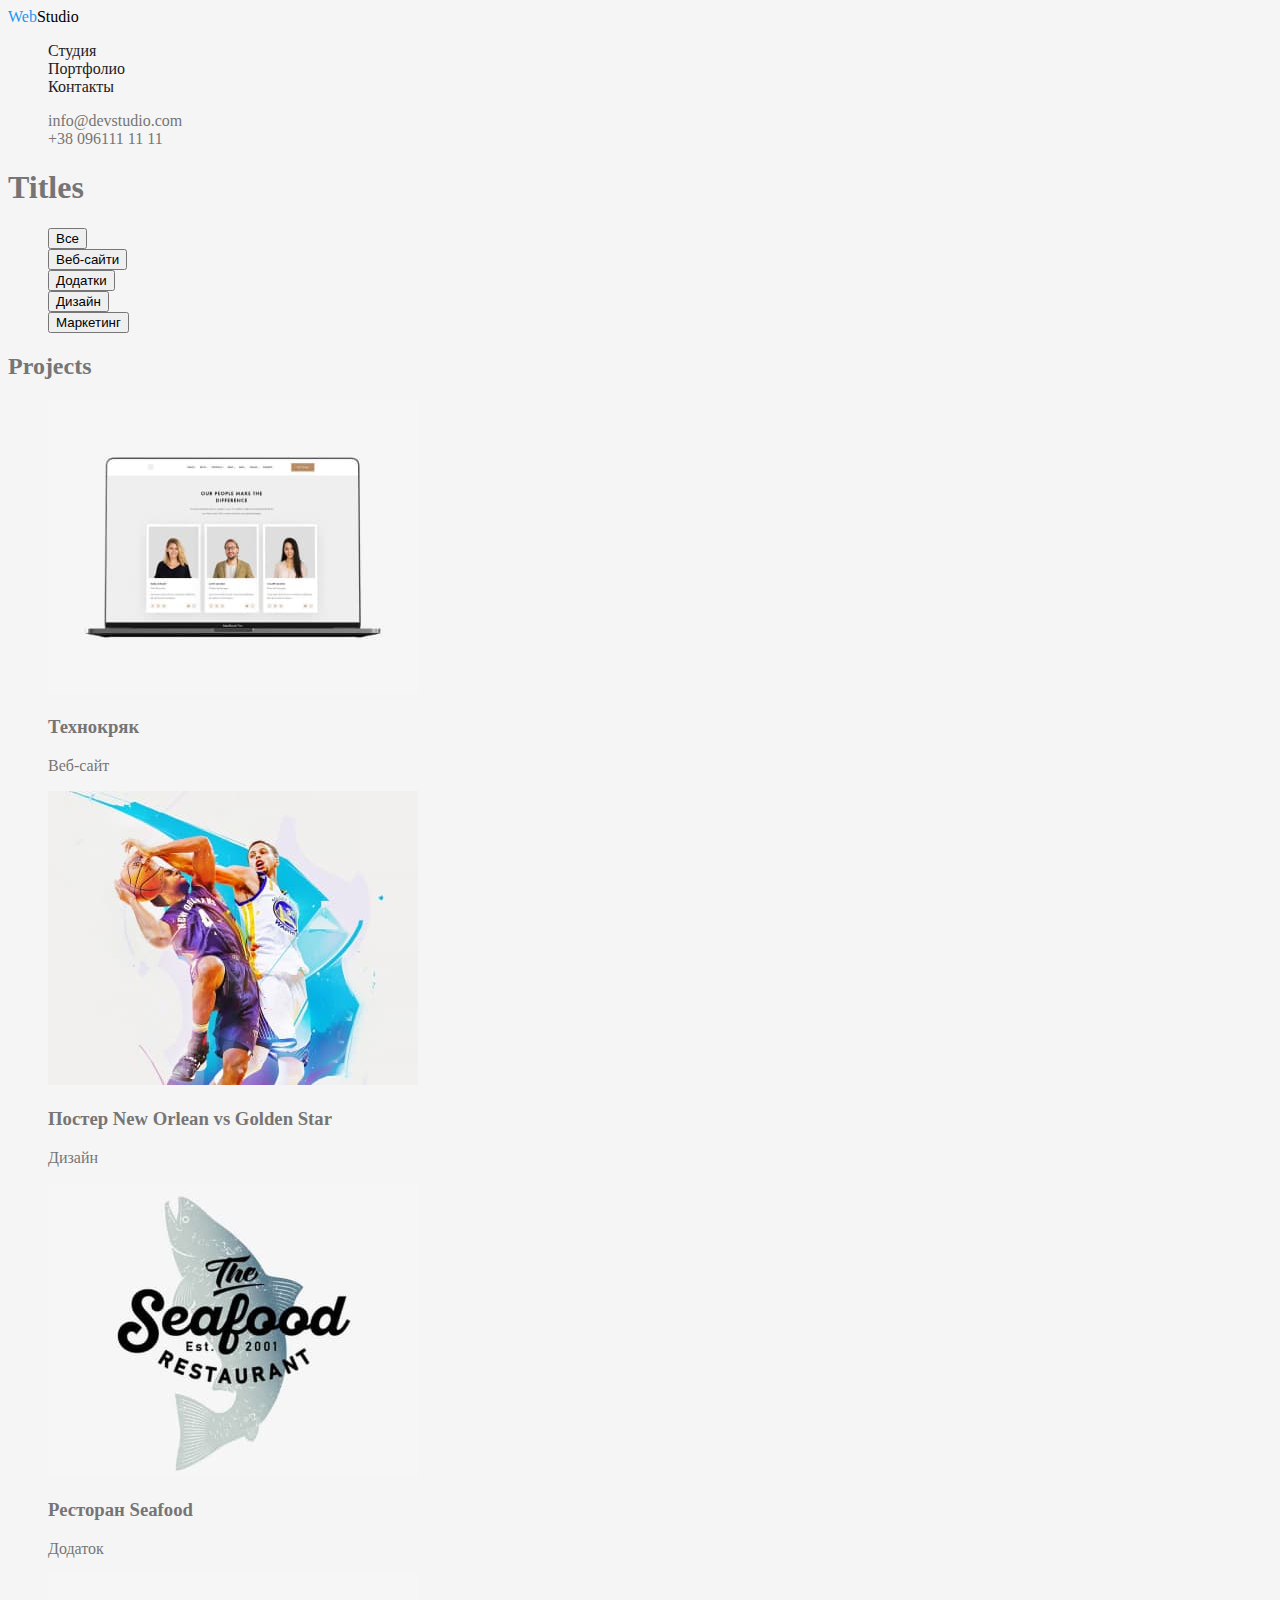
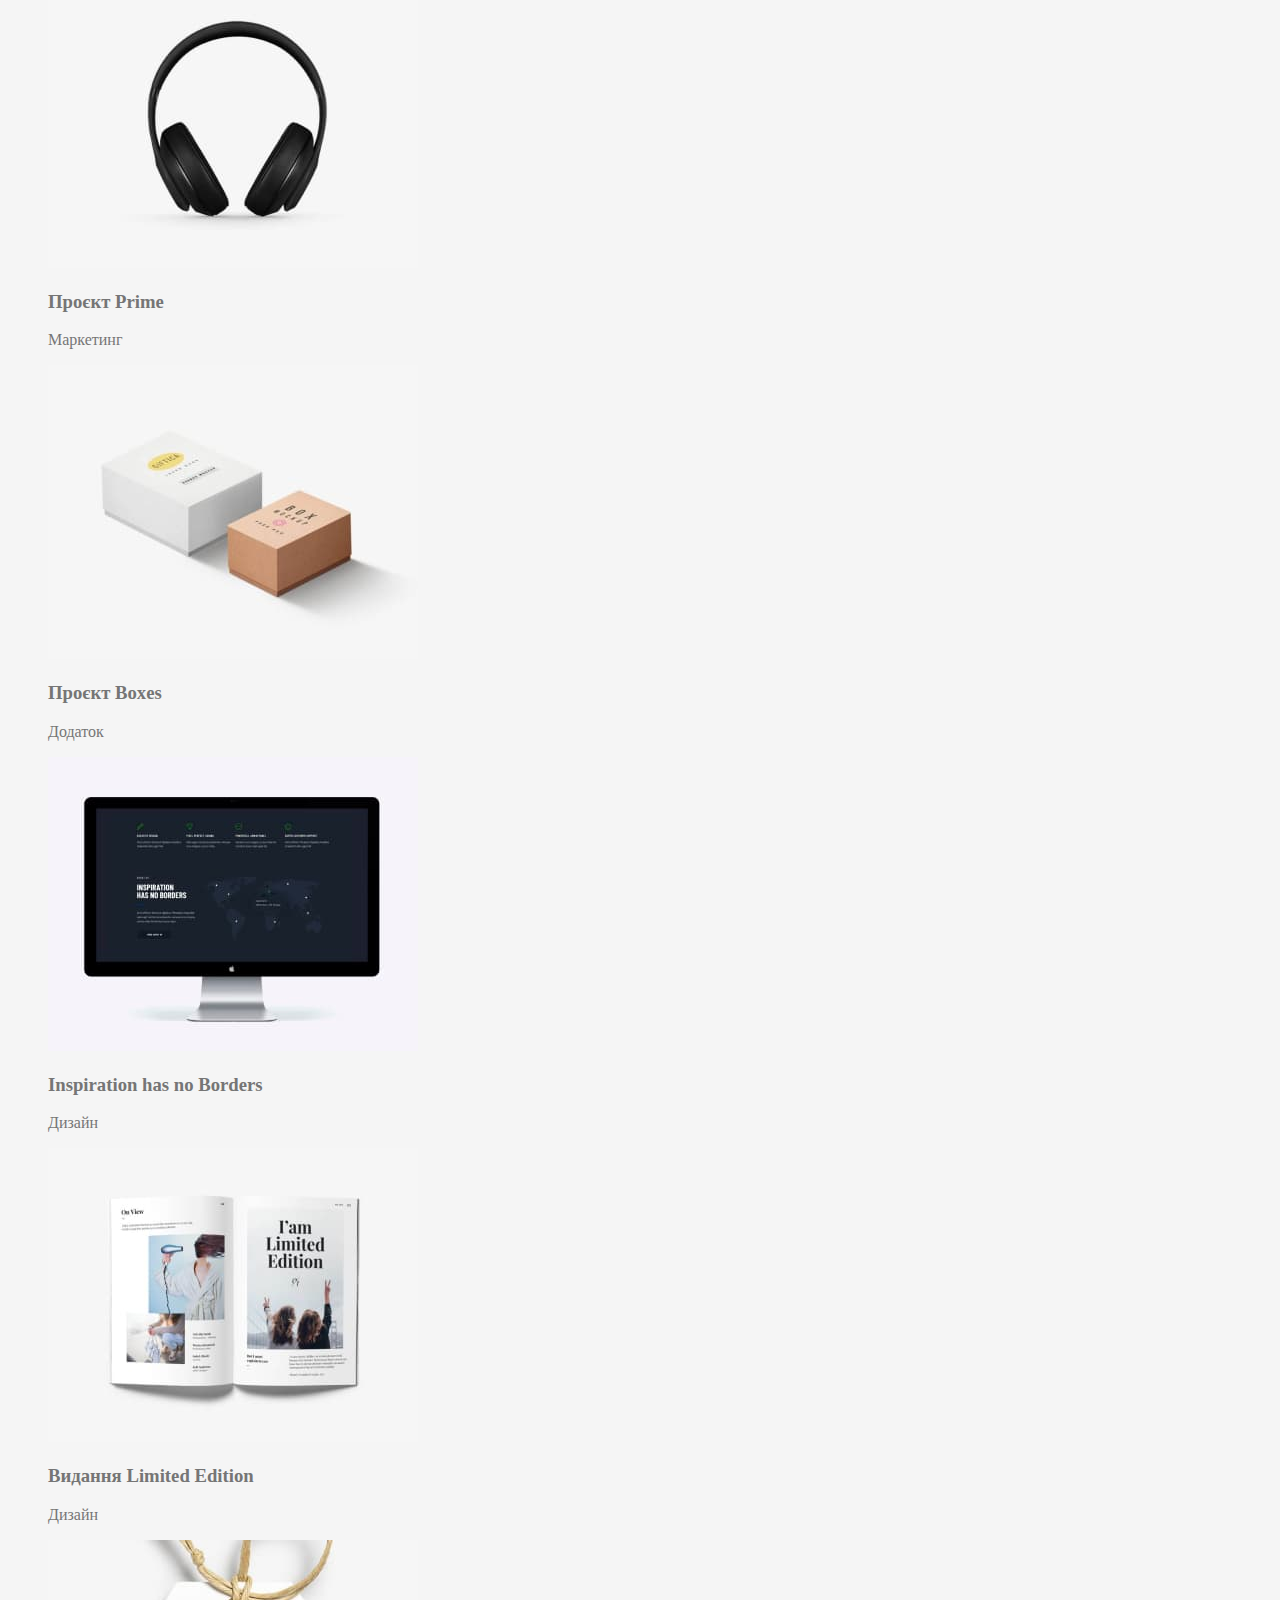
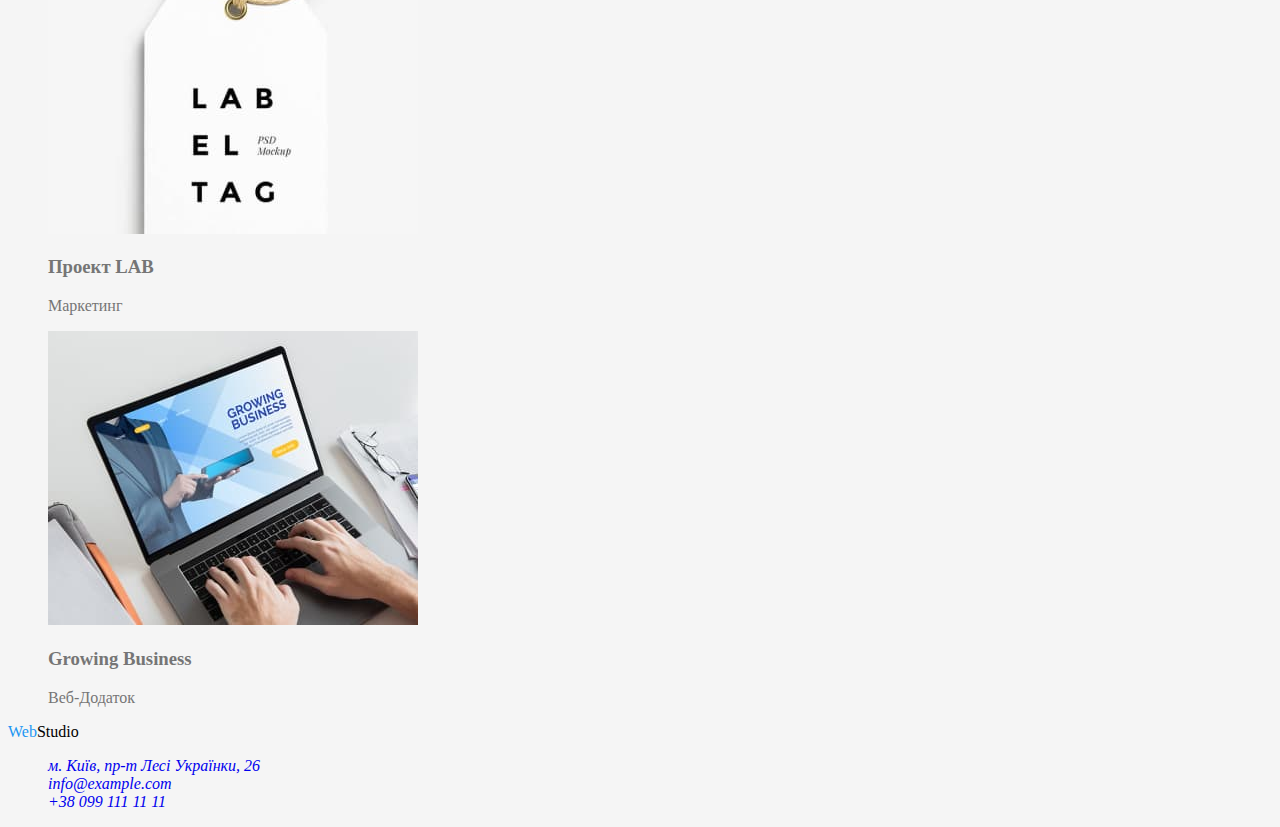
==== portfolio.html @ 213c74b5 "update" ====
<!DOCTYPE html>
<html lang="en">
<head>
    <meta charset="UTF-8">
    <meta http-equiv="X-UA-Compatible" content="IE=edge">
    <meta name="viewport" content="width=device-width, initial-scale=1.0">
    <title>Document</title>
    <link rel="stylesheet" href="css/styles.css">
</head>
<body class="page">
    <header>
        <nav>        
            <a href="./index.html" class="logo"><span class="logo-blue">Web</span>Studio</a>
            <ul class="site-nav">
                <li> <a href="./index.html" class="link-nav">Студия</a></li>
                <li> <a href="./portfolio.html" class="link-nav">Портфолио</a></li>
                <li> <a href="Контакты" class="link-nav">Контакты</a></li>            
            </ul>        
        </nav> 
        <ul class="connection">
            <li> <a href="mailto:info@devstudio.com" class="link"> info@devstudio.com </a> </li>
            <li> <a href="tel:+380961111111" class="link"> +38 096111 11 11 </a></li>
        </ul>       
    </header>    
    <main>  
        <section>
            <h1>Titles</h1>
            <ul>
                <li> <button type="button"> Все </button> </li> 
                <li> <button type="button"> Веб-сайти </button> </li> 
                <li> <button type="button"> Додатки </button> </li> 
                <li> <button type="button"> Дизайн </button> </li> 
                <li> <button type="button"> Маркетинг </button> </li>                            
            </ul>
        </section> 
        <section>
            <h2>Projects</h2>
            <ul>
                <li>
                    <img src="images/img7.jpg" alt="img7" width="370" >
                    <h3>Технокряк</h3>
                    <p>Веб-сайт</p>
                </li>
                <li>
                    <img src="images/img8.jpg" alt="img8" width="370" >
                    <h3>Постер New Orlean vs Golden Star</h3>
                    <p>Дизайн</p>
                </li>
                <li>
                    <img src="images/img9.jpg" alt="img9" width="370" >
                    <h3>Ресторан Seafood</h3>
                    <p>Додаток</p>
                </li>
                <li>
                    <img src="images/img10.jpg" alt="img10" width="370" >
                    <h3>Проєкт Prime</h3>
                    <p>Маркетинг</p>
                </li>
                <li>
                    <img src="images/img11.jpg" alt="img11" width="370" >
                    <h3>Проєкт Boxes</h3>
                    <p>Додаток</p>
                </li>
                <li>
                    <img src="images/img12.jpg" alt="img12" width="370" >
                    <h3>Inspiration has no Borders</h3>
                    <p>Дизайн</p>
                </li>
                <li>
                    <img src="images/img13.jpg" alt="img13" width="370" >
                    <h3>Видання Limited Edition</h3>
                    <p>Дизайн</p>
                </li>
                <li>
                    <img src="images/img14.jpg" alt="img14" width="370" >
                    <h3>Проект LAB</h3>
                    <p>Маркетинг</p>
                </li>
                <li>
                    <img src="images/img15.jpg" alt="img15" width="370" >
                    <h3>Growing Business</h3>
                    <p>Веб-Додаток</p>
                </li>
            </ul>
        </section>    
    </main>
    <footer>        
        <a href="./index.html" class="logo"> <span class="logo-blue">Web</span>Studio</a>    
            <address>                
                <ul>
                    <li> <a href=https://www.google.com.ua/maps/place/Региональный+сервисный+центр+МВД+Киевской+области/@50.4267641,30.5365434,17z/data=!3m1!4b1!4m5!3m4!1s0x40d4c9352844eb2b:0x50bd53498a7bb884!8m2!3d50.4267607!4d30.5387374?hl=ru >м. Київ, пр-т Лесі Українки, 26</a> </li>
                    <li> <a href="mailto:info@example.com"> info@example.com </a> </li>
                    <li> <a href="tell:+380991111111"> +38 099 111 11 11 </a> </li>
                </ul>                
            </address>            
    </footer>    
</body>
</html>
---- css/styles.css ----
/* main text color #757575 */
/* second text color #212121 */
/* accent color #2196F3 */
/* background: #F5F5F5 */
/* second background: #2F303A */


/* global */
.page{
    background-color:#F5F5F5;
    color: #757575;
}

ul{
    list-style: none;
}    

a{
    text-decoration: none;
}

/* Header */

    /* logo */
.logo{
    color: #000000;
}
.logo-blue{
    color: #2196F3;}

    /* site-nav */
.site-nav .link-nav{
    color: #212121;
}
.site-nav .link-nav:hover,
.site-nav .link-nav:focus{
    color: #2196F3;
}

    /* connection */
.connection .link{
    color: #757575;
}

.connection .link:hover,
.connection .link:focus{
    color: #2196F3;
}

/* Main */
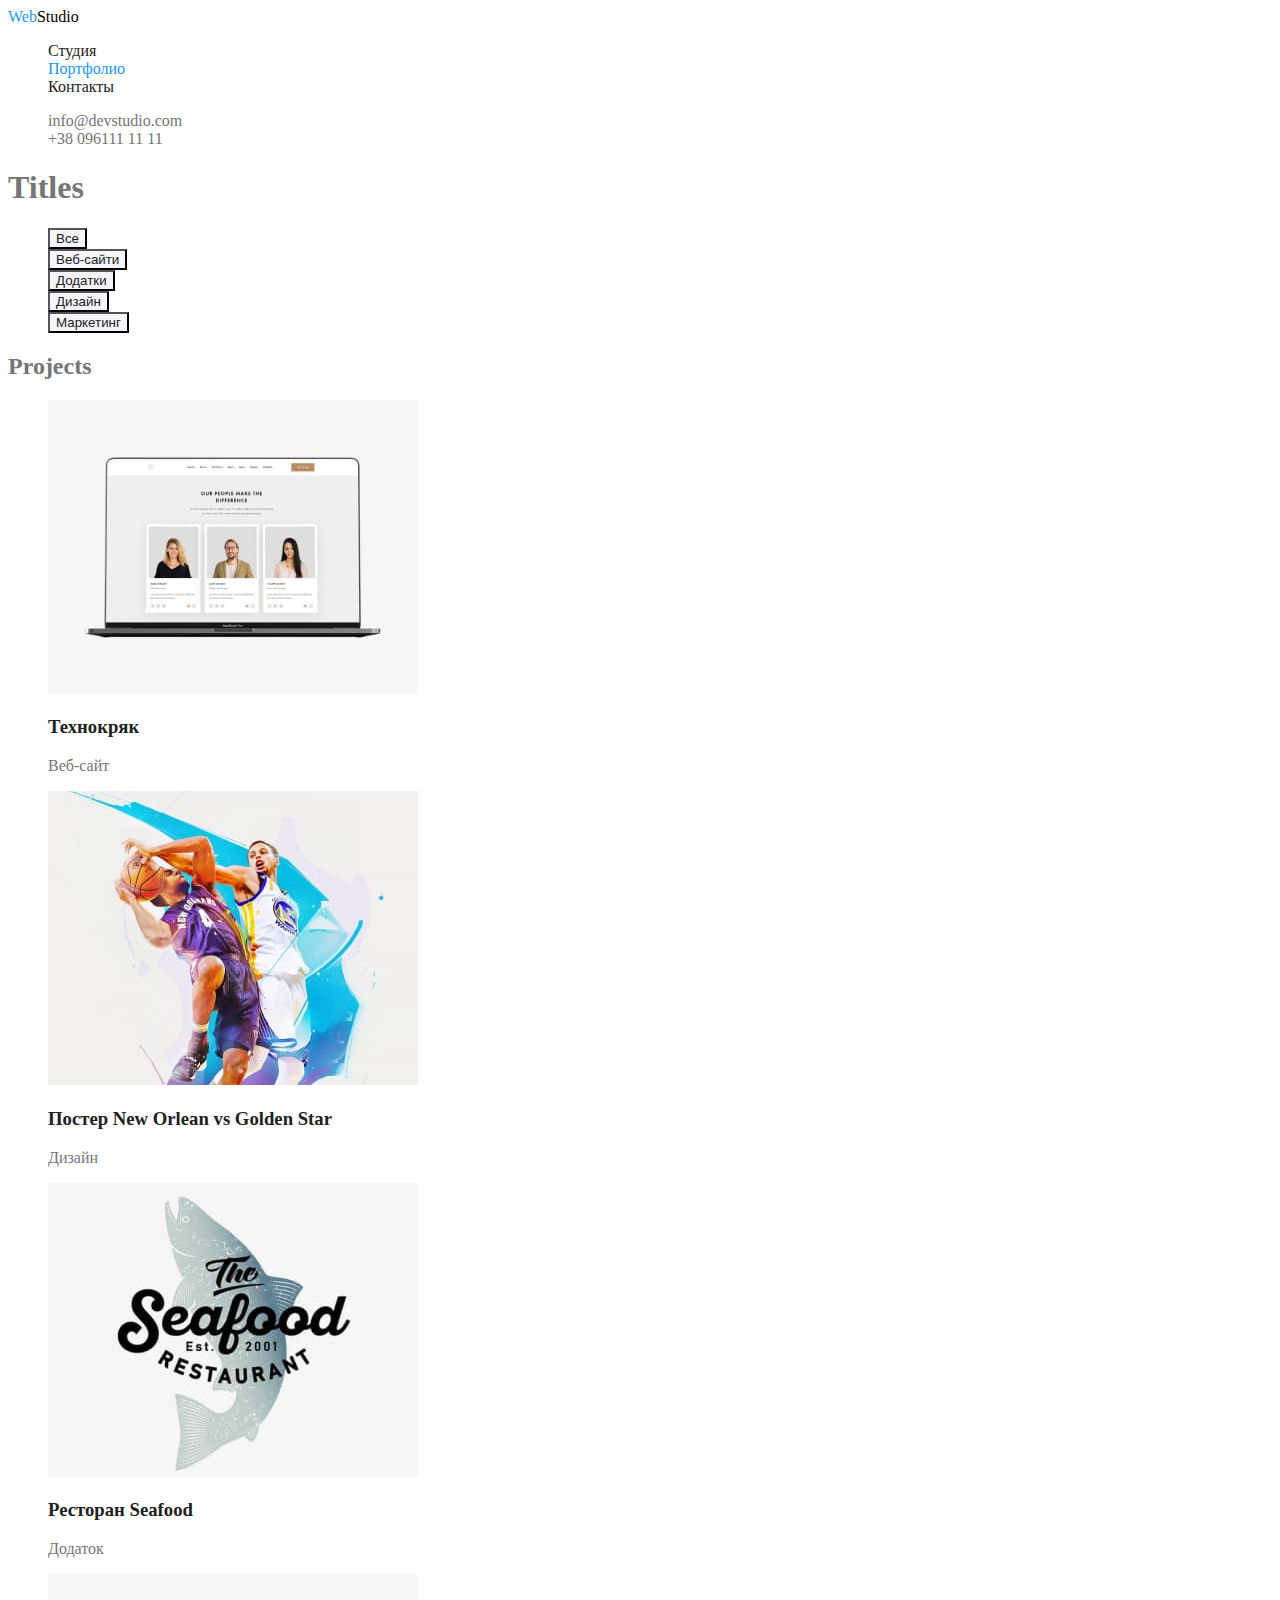
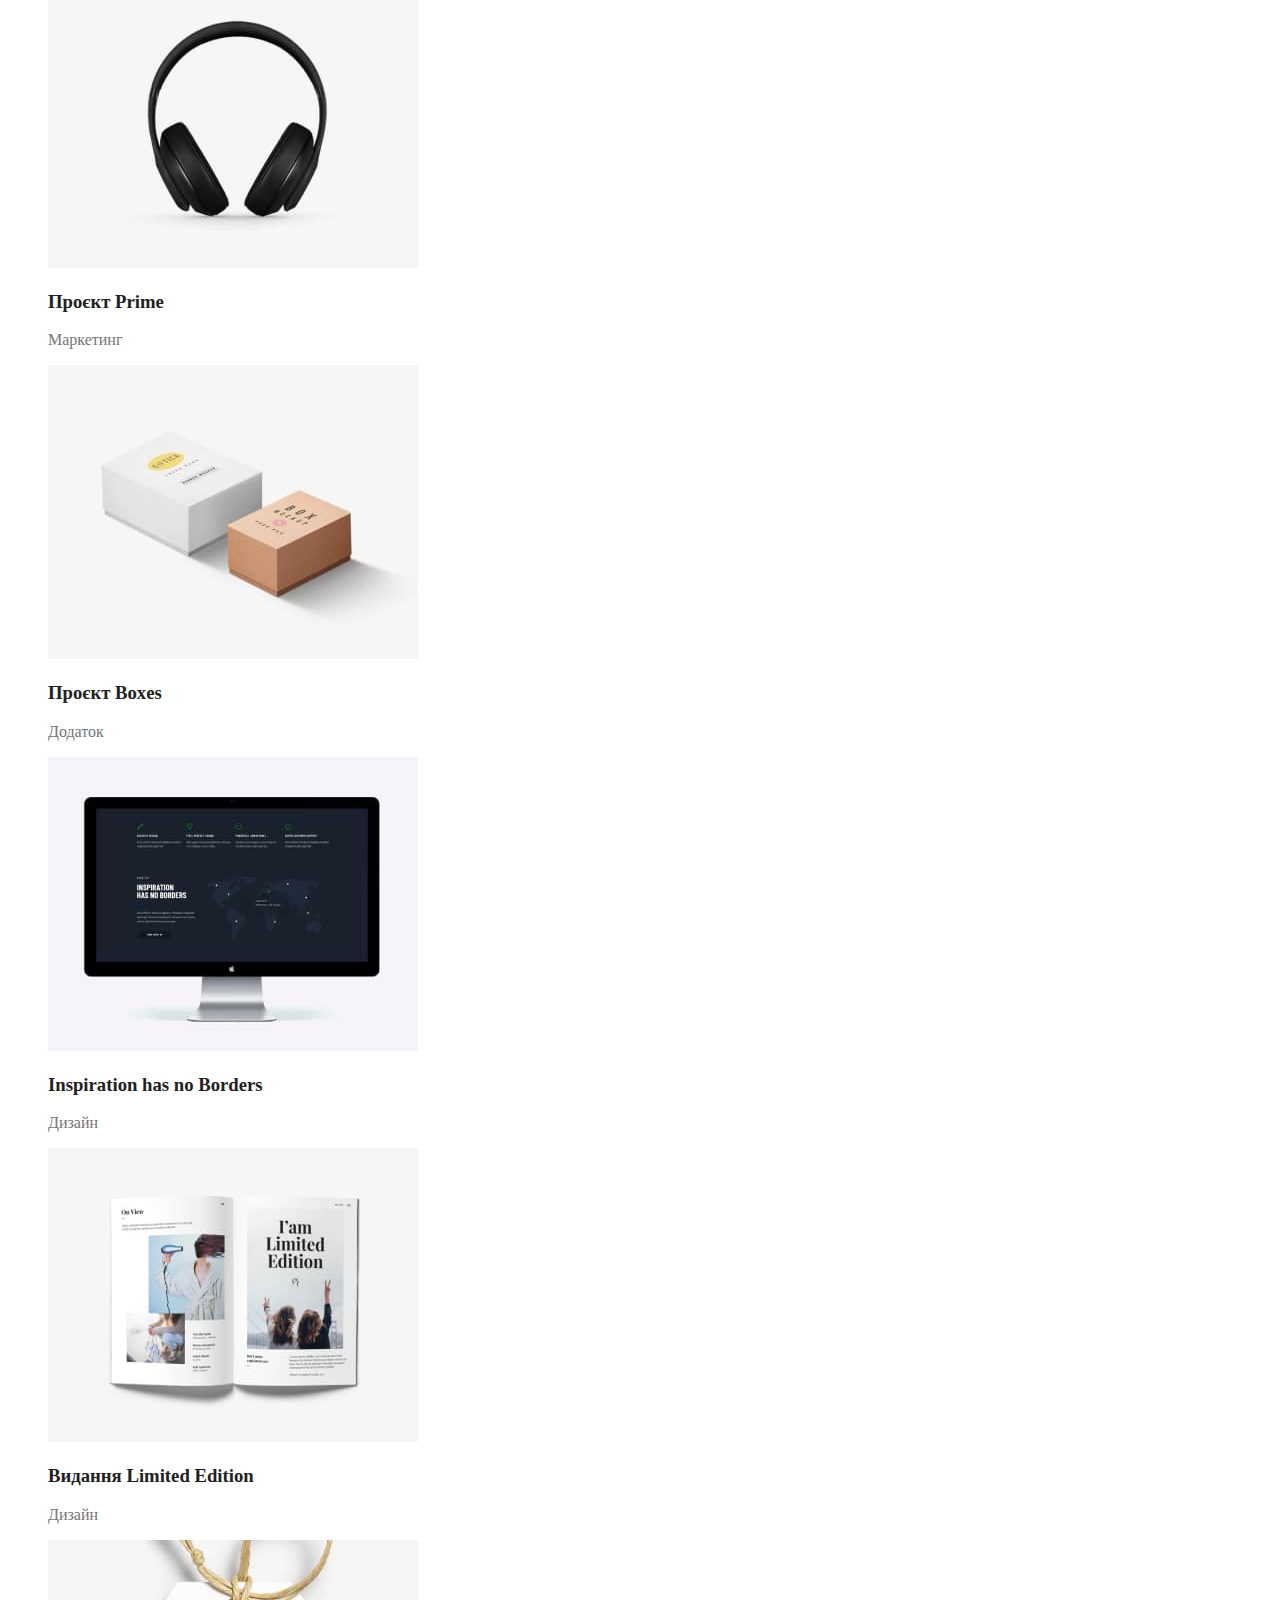
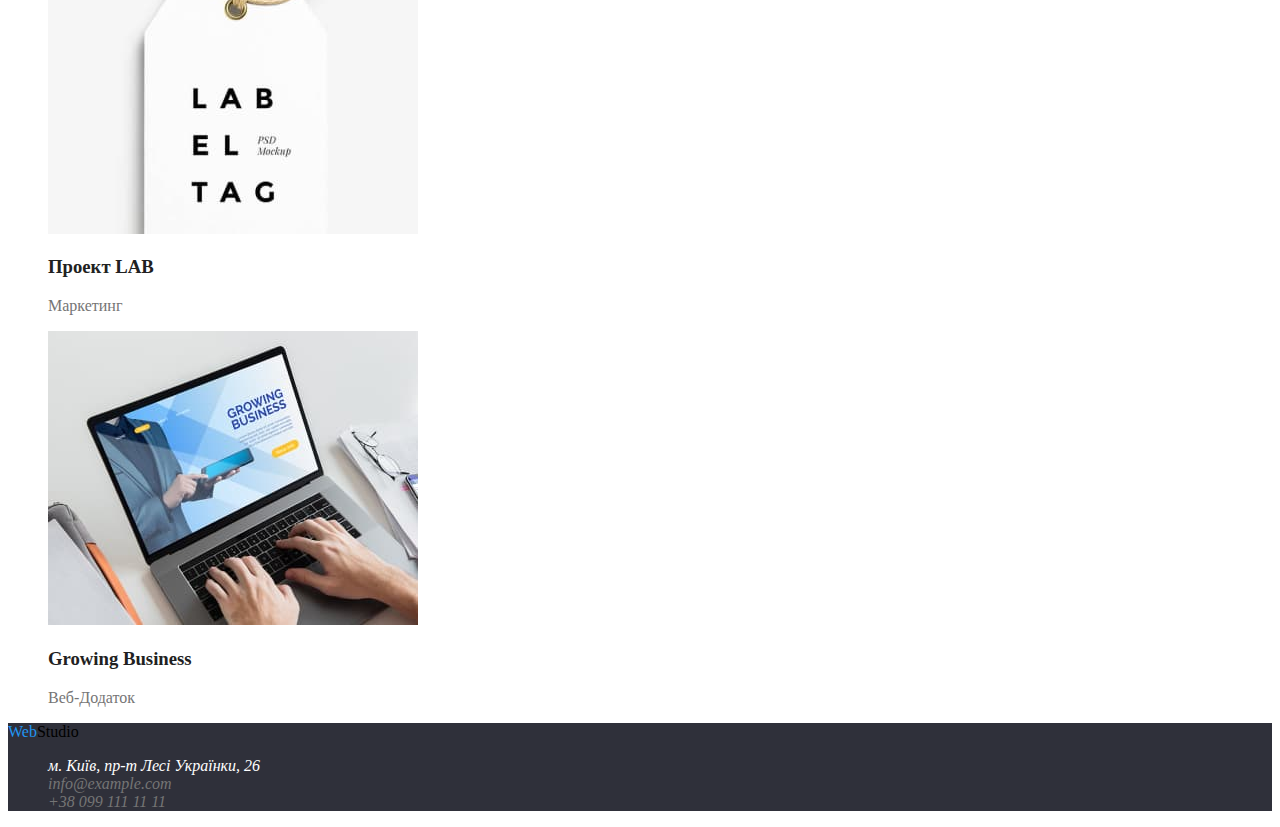
==== commit d77c0898: "update" ====
--- a/portfolio.html
+++ b/portfolio.html
@@ -13,7 +13,7 @@
             <a href="./index.html" class="logo"><span class="logo-blue">Web</span>Studio</a>
             <ul class="site-nav">
                 <li> <a href="./index.html" class="link-nav">Студия</a></li>
-                <li> <a href="./portfolio.html" class="link-nav">Портфолио</a></li>
+                <li> <a href="./portfolio.html" class="link-nav current">Портфолио</a></li>
                 <li> <a href="Контакты" class="link-nav">Контакты</a></li>            
             </ul>        
         </nav> 
@@ -25,17 +25,17 @@
     <main>  
         <section>
             <h1>Titles</h1>
-            <ul>
-                <li> <button type="button"> Все </button> </li> 
-                <li> <button type="button"> Веб-сайти </button> </li> 
-                <li> <button type="button"> Додатки </button> </li> 
-                <li> <button type="button"> Дизайн </button> </li> 
-                <li> <button type="button"> Маркетинг </button> </li>                            
+            <ul class="title-button">
+                <li> <button type="button" class="button"> Все </button> </li> 
+                <li> <button type="button" class="button"> Веб-сайти </button> </li> 
+                <li> <button type="button" class="button"> Додатки </button> </li> 
+                <li> <button type="button" class="button"> Дизайн </button> </li> 
+                <li> <button type="button" class="button"> Маркетинг </button> </li>                            
             </ul>
         </section> 
         <section>
             <h2>Projects</h2>
-            <ul>
+            <ul class="project">
                 <li>
                     <img src="images/img7.jpg" alt="img7" width="370" >
                     <h3>Технокряк</h3>
@@ -84,13 +84,13 @@
             </ul>
         </section>    
     </main>
-    <footer>        
+    <footer class="footer">        
         <a href="./index.html" class="logo"> <span class="logo-blue">Web</span>Studio</a>    
             <address>                
-                <ul>
-                    <li> <a href=https://www.google.com.ua/maps/place/Региональный+сервисный+центр+МВД+Киевской+области/@50.4267641,30.5365434,17z/data=!3m1!4b1!4m5!3m4!1s0x40d4c9352844eb2b:0x50bd53498a7bb884!8m2!3d50.4267607!4d30.5387374?hl=ru >м. Київ, пр-т Лесі Українки, 26</a> </li>
-                    <li> <a href="mailto:info@example.com"> info@example.com </a> </li>
-                    <li> <a href="tell:+380991111111"> +38 099 111 11 11 </a> </li>
+                <ul class="address">
+                    <li> <a href=https://www.google.com.ua/maps/place/Региональный+сервисный+центр+МВД+Киевской+области/@50.4267641,30.5365434,17z/data=!3m1!4b1!4m5!3m4!1s0x40d4c9352844eb2b:0x50bd53498a7bb884!8m2!3d50.4267607!4d30.5387374?hl=ru class="location">м. Київ, пр-т Лесі Українки, 26</a> </li>
+                    <li> <a href="mailto:info@example.com" class="link"> info@example.com </a> </li>
+                    <li> <a href="tell:+380991111111" class="link"> +38 099 111 11 11 </a> </li>
                 </ul>                
             </address>            
     </footer>    
--- a/css/styles.css
+++ b/css/styles.css
@@ -1,22 +1,21 @@
-
-
-/* main text color #757575 */
-/* second text color #212121 */
-/* accent color #2196F3 */
-/* background: #F5F5F5 */
-/* second background: #2F303A */
-
+:root{
+    --primary-text-color:#757575;
+    --secondary-text-color:#FFFFFF;
+    --accent-color:#2196F3;
+    --primary-background:#FFFFFF;
+    --secondary-background:#2F303A;
+    --titles-color:#212121; 
+    }
 
 /* global */
+
 .page{
-    background-color:#F5F5F5;
-    color: #757575;
+    background-color:var(--primary-background);
+    color: var(--primary-text-color);
 }
-
 ul{
     list-style: none;
 }    
-
 a{
     text-decoration: none;
 }
@@ -24,6 +23,7 @@
 /* Header */
 
     /* logo */
+
 .logo{
     color: #000000;
 }
@@ -31,6 +31,10 @@
     color: #2196F3;}
 
     /* site-nav */
+.site-nav .link-nav.current{
+    color: #2196F3;
+}
+
 .site-nav .link-nav{
     color: #212121;
 }
@@ -51,5 +55,76 @@
 
 /* Main */
 
+.hero{
+    background-color: var(--secondary-background);
+}
+/* Hero */
+
+.hero .title {
+    color:#FFFFFF;
+ }
+ .hero .button {
+    background-color:var(--accent-color) ;
+    color: var(--secondary-text-color);
+ }
+ /* Festure */
+
+ .feature .title{
+    color: #212121;
+ }
+
+ /* What do we do */
+
+ .work-title{
+    color: #212121;
+ }
+
+ /* Our ream */
+
+ .team-title{
+    color: #212121;
+ }
+ .team .name{
+    color: #212121;
+ }
+
+ /* Footer */
+
+ .footer{
+    background-color: var(--secondary-background);
+ }
+ .logo-white{
+    color: var(--secondary-text-color);
+ }
+ .address{
+    color: var(--primary-text-color);
+ }
+
+ .address .location{
+    color: var(--secondary-text-color);
+ }
+.address .link{
+    color: var(--primary-text-color);
+}
 
 
+/* Portfolio */
+
+/* Buttons section */
+.title-button .button{
+color: #212121;
+background-color: #F5F4FA;
+}
+.title-button .button:hover,
+.title-button .button:focus{
+    color: var(--secondary-text-color);
+    background-color: var(--accent-color);
+}
+/* Projects section */
+
+.project h3{
+    color: var(--titles-color);
+}
+
+
+
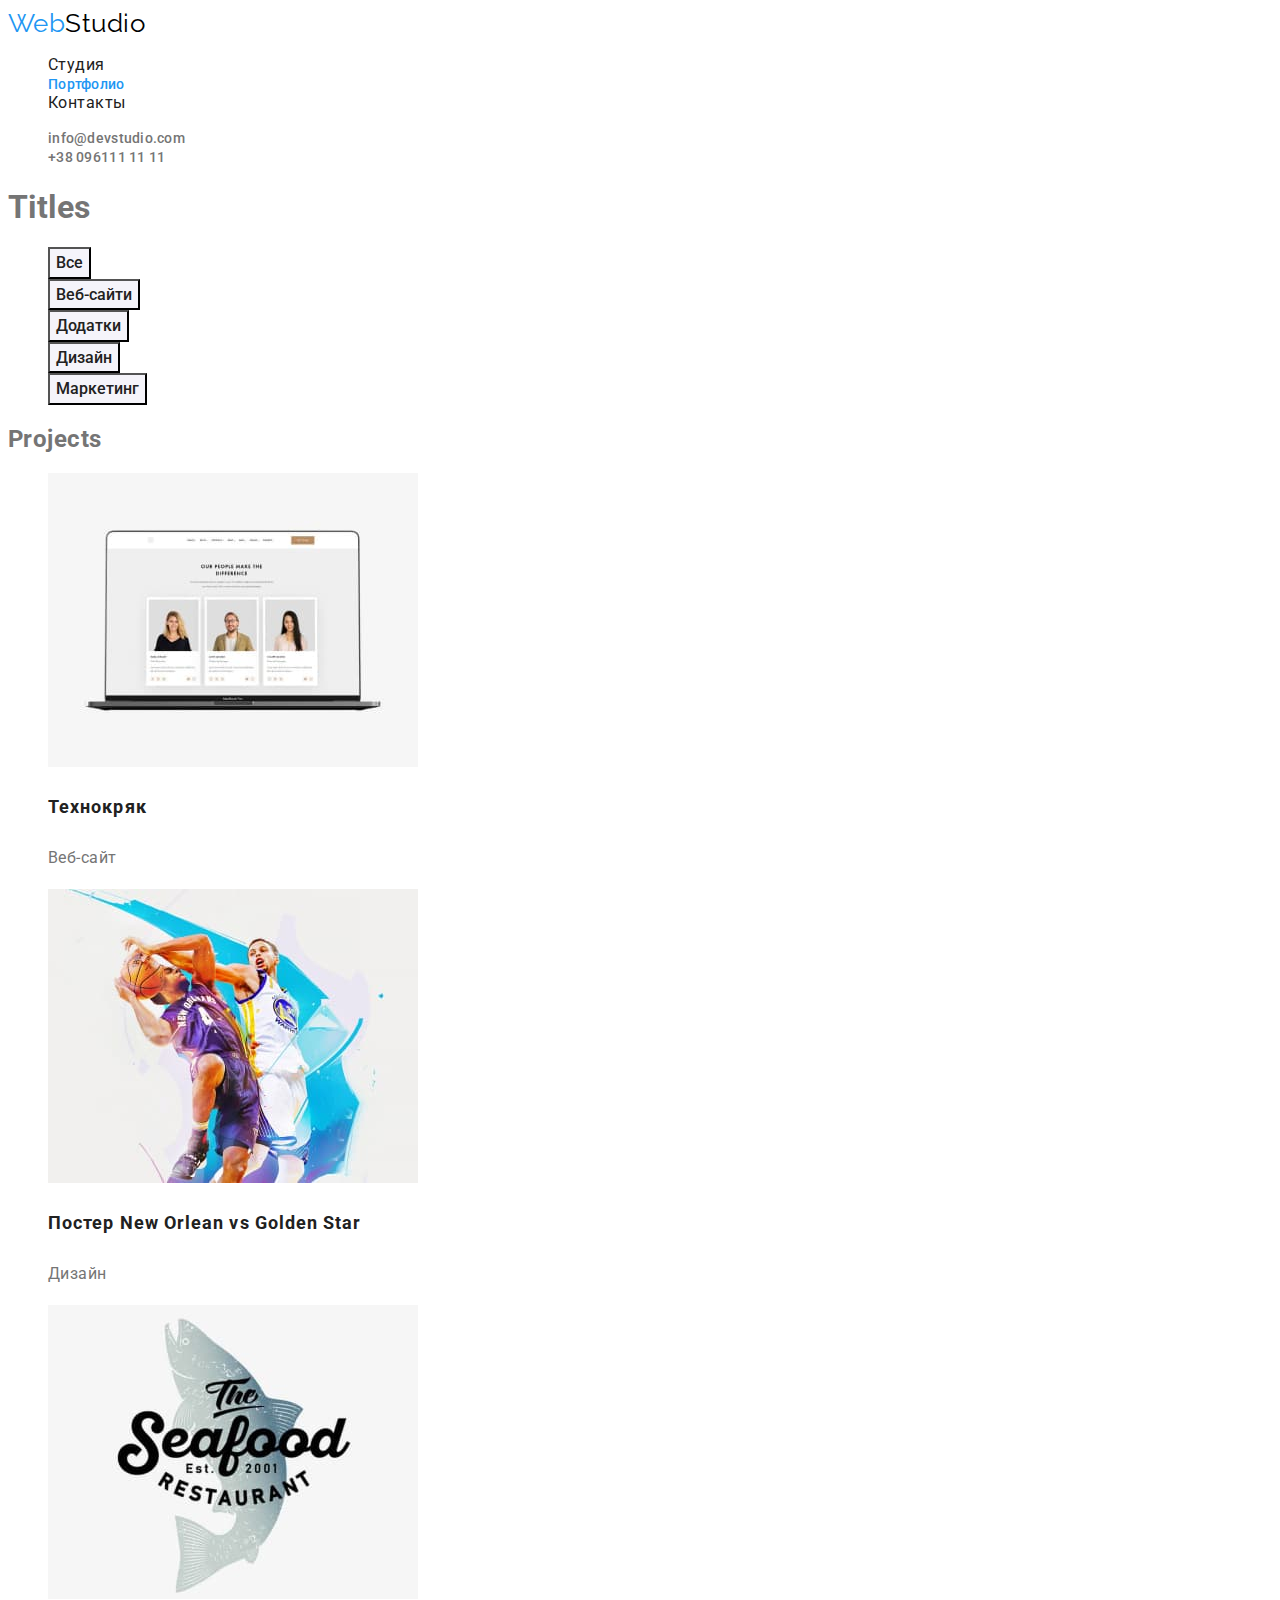
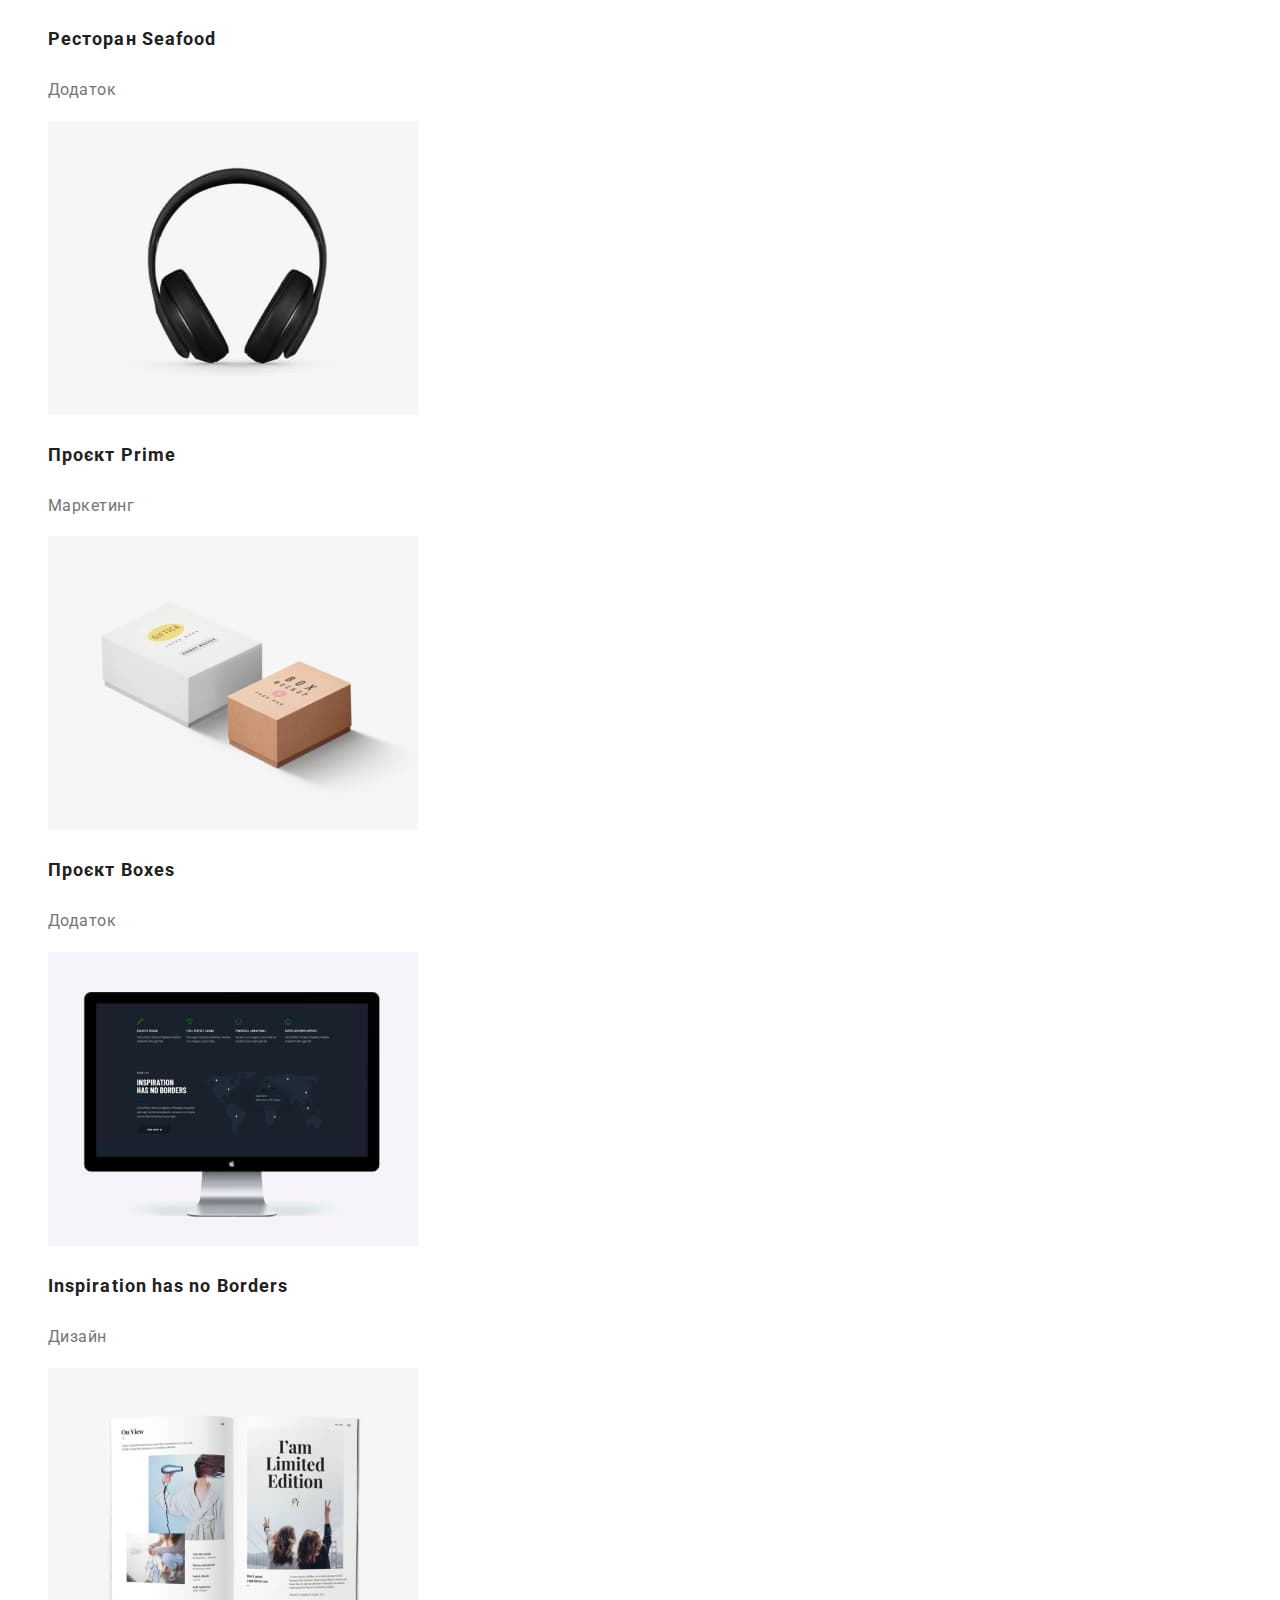
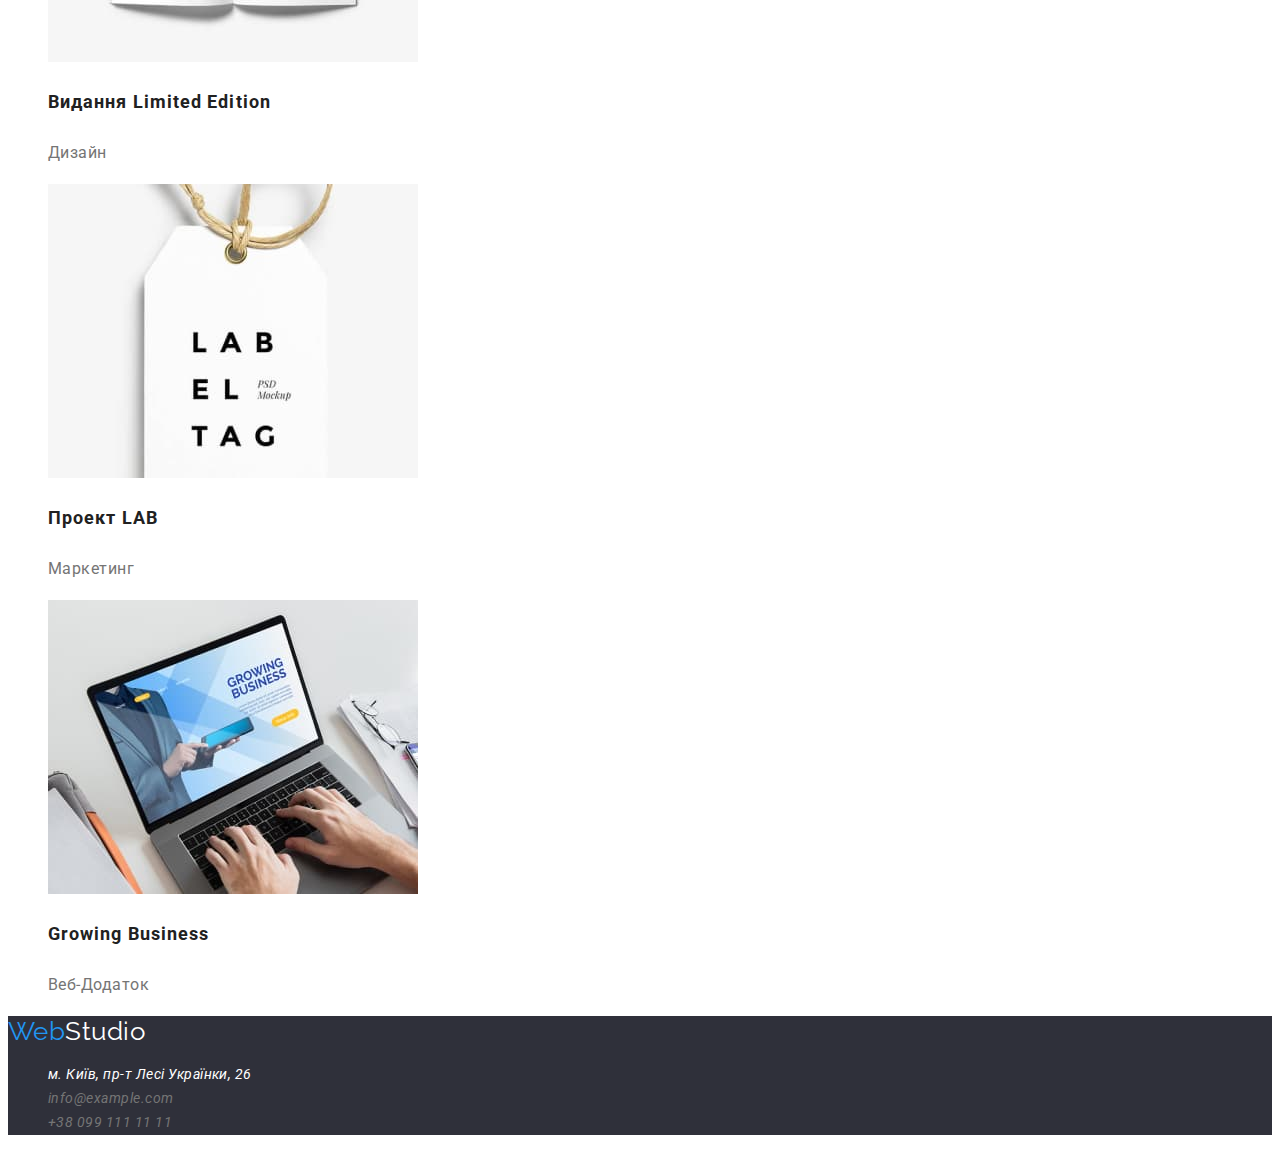
==== commit 4fac6606: "update css" ====
--- a/portfolio.html
+++ b/portfolio.html
@@ -4,7 +4,9 @@
     <meta charset="UTF-8">
     <meta http-equiv="X-UA-Compatible" content="IE=edge">
     <meta name="viewport" content="width=device-width, initial-scale=1.0">
-    <title>Document</title>
+    <title>Document</title><link rel="preconnect" href="https://fonts.googleapis.com">
+    <link rel="preconnect" href="https://fonts.gstatic.com" crossorigin>
+    <link href="https://fonts.googleapis.com/css2?family=Raleway:wght@700&family=Roboto:wght@400;500;700;900&display=swap"rel="stylesheet">
     <link rel="stylesheet" href="css/styles.css">
 </head>
 <body class="page">
@@ -31,9 +33,7 @@
                 <li> <button type="button" class="button"> Додатки </button> </li> 
                 <li> <button type="button" class="button"> Дизайн </button> </li> 
                 <li> <button type="button" class="button"> Маркетинг </button> </li>                            
-            </ul>
-        </section> 
-        <section>
+            </ul>        
             <h2>Projects</h2>
             <ul class="project">
                 <li>
@@ -85,7 +85,7 @@
         </section>    
     </main>
     <footer class="footer">        
-        <a href="./index.html" class="logo"> <span class="logo-blue">Web</span>Studio</a>    
+        <a href="./index.html" class="logo"><span class="logo-blue">Web</span><span class="logo-white">Studio</span></a>    
             <address>                
                 <ul class="address">
                     <li> <a href=https://www.google.com.ua/maps/place/Региональный+сервисный+центр+МВД+Киевской+области/@50.4267641,30.5365434,17z/data=!3m1!4b1!4m5!3m4!1s0x40d4c9352844eb2b:0x50bd53498a7bb884!8m2!3d50.4267607!4d30.5387374?hl=ru class="location">м. Київ, пр-т Лесі Українки, 26</a> </li>
--- a/css/styles.css
+++ b/css/styles.css
@@ -9,9 +9,16 @@
 
 /* global */
 
+button{
+    font-family: inherit;
+}
+
 .page{
     background-color:var(--primary-background);
     color: var(--primary-text-color);
+    font-family: Roboto, sans-serif; 
+    letter-spacing: 0.03em;
+    
 }
 ul{
     list-style: none;
@@ -26,6 +33,9 @@
 
 .logo{
     color: #000000;
+    font-family: Raleway, cursive;    
+    font-size: 26px;
+    line-height: 1.2;
 }
 .logo-blue{
     color: #2196F3;}
@@ -33,6 +43,10 @@
     /* site-nav */
 .site-nav .link-nav.current{
     color: #2196F3;
+    font-weight: 500;
+    font-size: 14px;
+    line-height: 1.14;
+    letter-spacing: 0.02em;
 }
 
 .site-nav .link-nav{
@@ -46,6 +60,10 @@
     /* connection */
 .connection .link{
     color: #757575;
+    font-weight: 500;
+    font-size: 14px;
+    line-height: 1.14;
+    letter-spacing: 0.02em;
 }
 
 .connection .link:hover,
@@ -62,30 +80,60 @@
 
 .hero .title {
     color:#FFFFFF;
+    font-weight: 900;
+    font-size: 44px;
+    line-height: 60px;
+    letter-spacing: 0.06em;
  }
  .hero .button {
     background-color:var(--accent-color) ;
     color: var(--secondary-text-color);
+    font-weight: 700;
+    font-size: 16px;
+    line-height: 1.9;
+    letter-spacing: 0.06em;
  }
  /* Festure */
 
  .feature .title{
     color: #212121;
+    font-weight: 700;
+    font-size: 14px;
+    line-height: 1.4;
+ }
+ .feature .text{
+    font-weight: 400;
+    font-size: 14px;
+    line-height: 1.7;
  }
 
  /* What do we do */
 
  .work-title{
     color: #212121;
+    font-weight: 700;
+    font-size: 36px;
+    line-height: 1.7;
  }
 
  /* Our ream */
 
  .team-title{
     color: #212121;
+    font-weight: 700;
+    font-size: 36px;
+    line-height: 1.7;
  }
  .team .name{
     color: #212121;
+    font-weight: 500;
+    font-size: 16px;
+    line-height: 1.9;
+ }
+ .team .position{
+    font-weight: 400;
+    font-size: 16px;
+    line-height: 1.9;
  }
 
  /* Footer */
@@ -102,9 +150,15 @@
 
  .address .location{
     color: var(--secondary-text-color);
+    font-weight: 400;
+    font-size: 14px;
+    line-height: 1.7;
  }
 .address .link{
     color: var(--primary-text-color);
+    font-weight: 400;
+    font-size: 14px;
+    line-height: 1.7;
 }
 
 
@@ -112,8 +166,11 @@
 
 /* Buttons section */
 .title-button .button{
-color: #212121;
-background-color: #F5F4FA;
+    color: #212121;
+    background-color: #F5F4FA;
+    font-weight: 500;
+    font-size: 16px;
+    line-height: 1.6;
 }
 .title-button .button:hover,
 .title-button .button:focus{
@@ -124,7 +181,13 @@
 
 .project h3{
     color: var(--titles-color);
+    font-weight: 700;
+    font-size: 18px;
+    line-height: 2;
+    letter-spacing: 0.06em
 }
-
-
-
+.project p{
+    font-weight: 400;
+    font-size: 16px;
+    line-height: 1.87;
+}
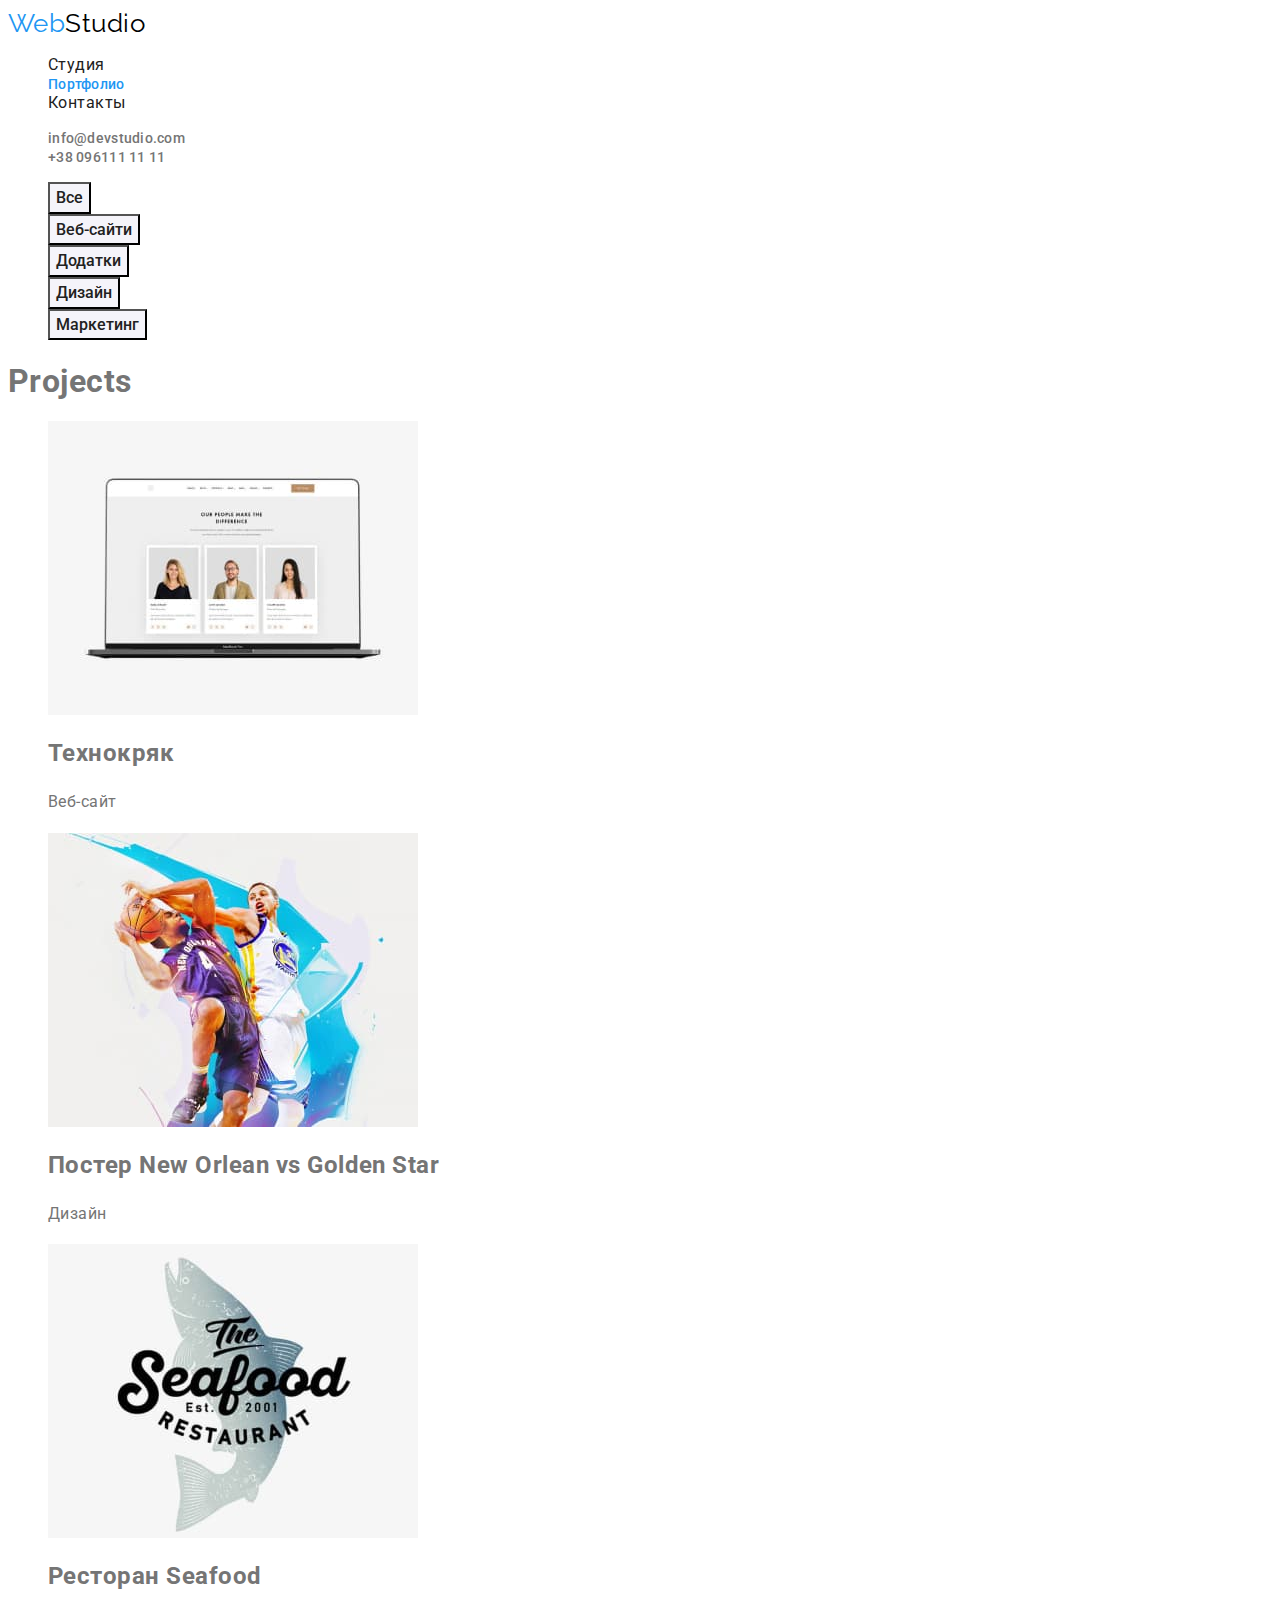
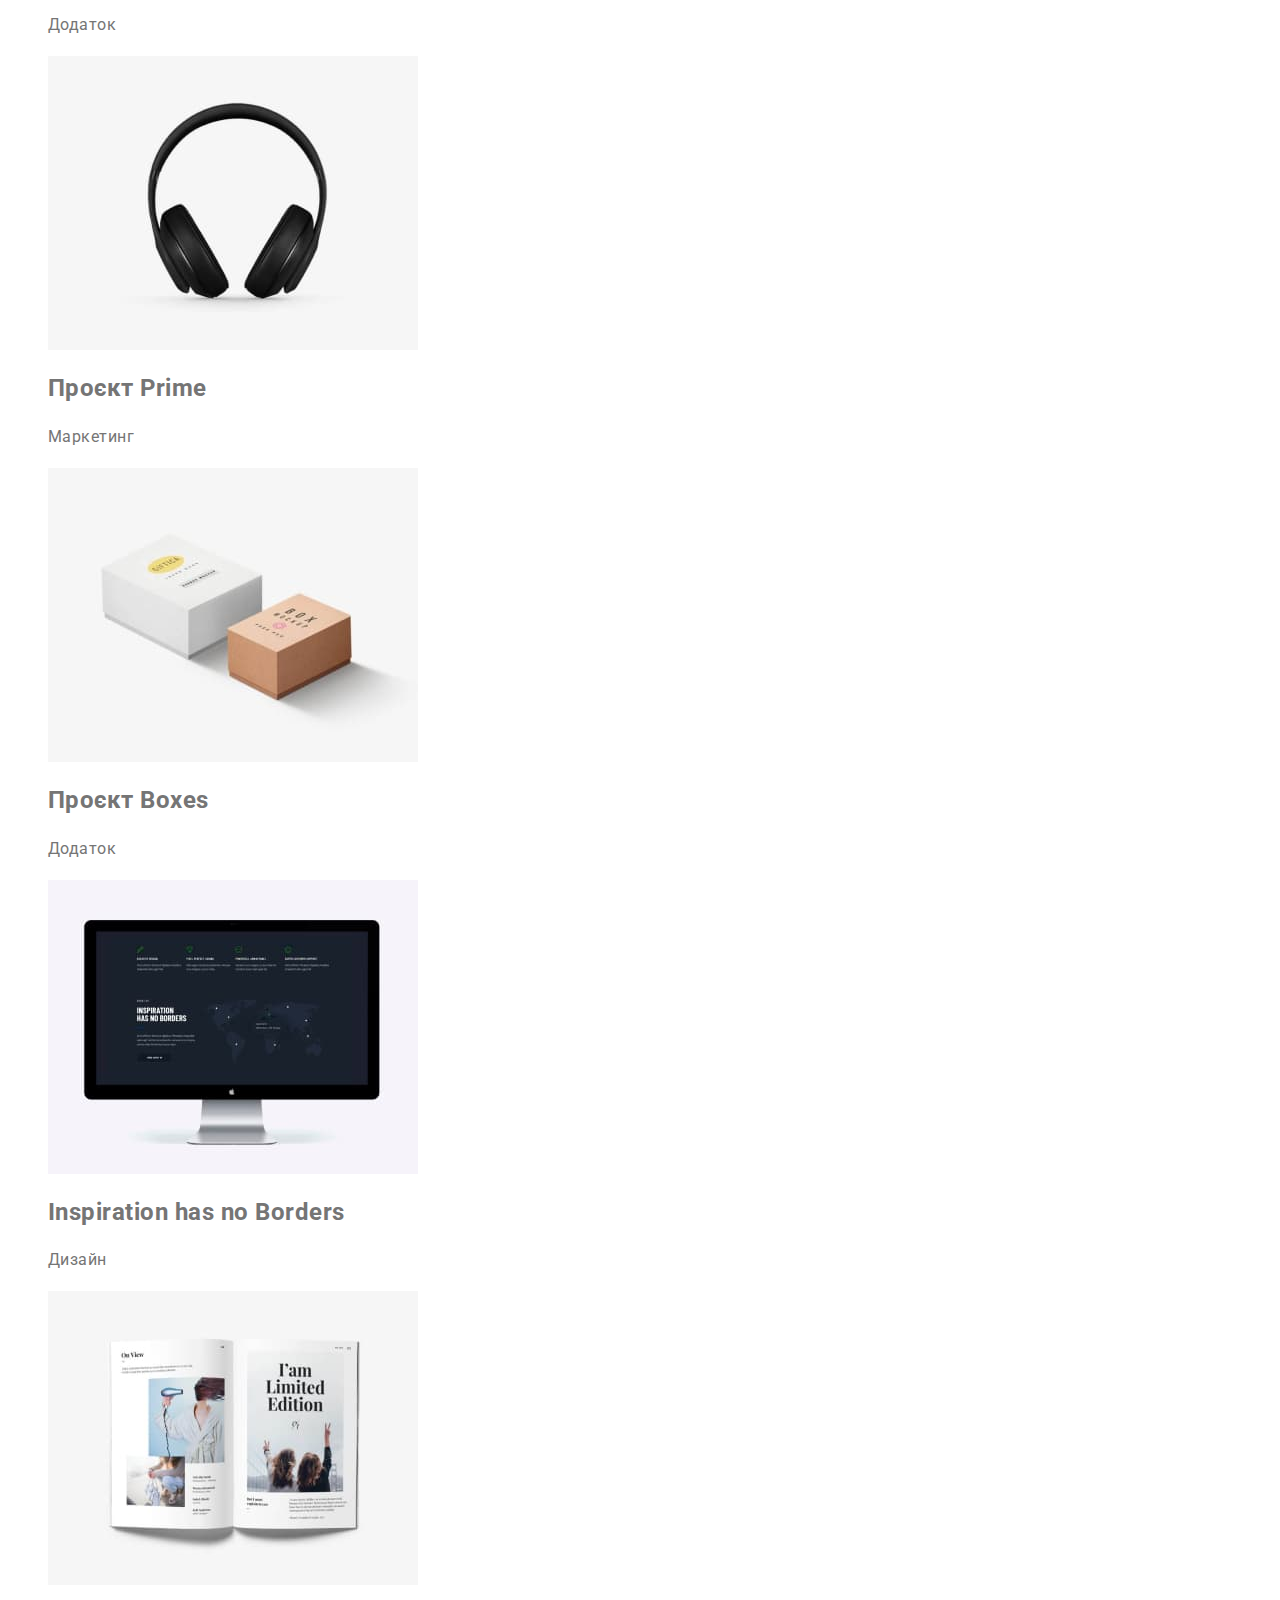
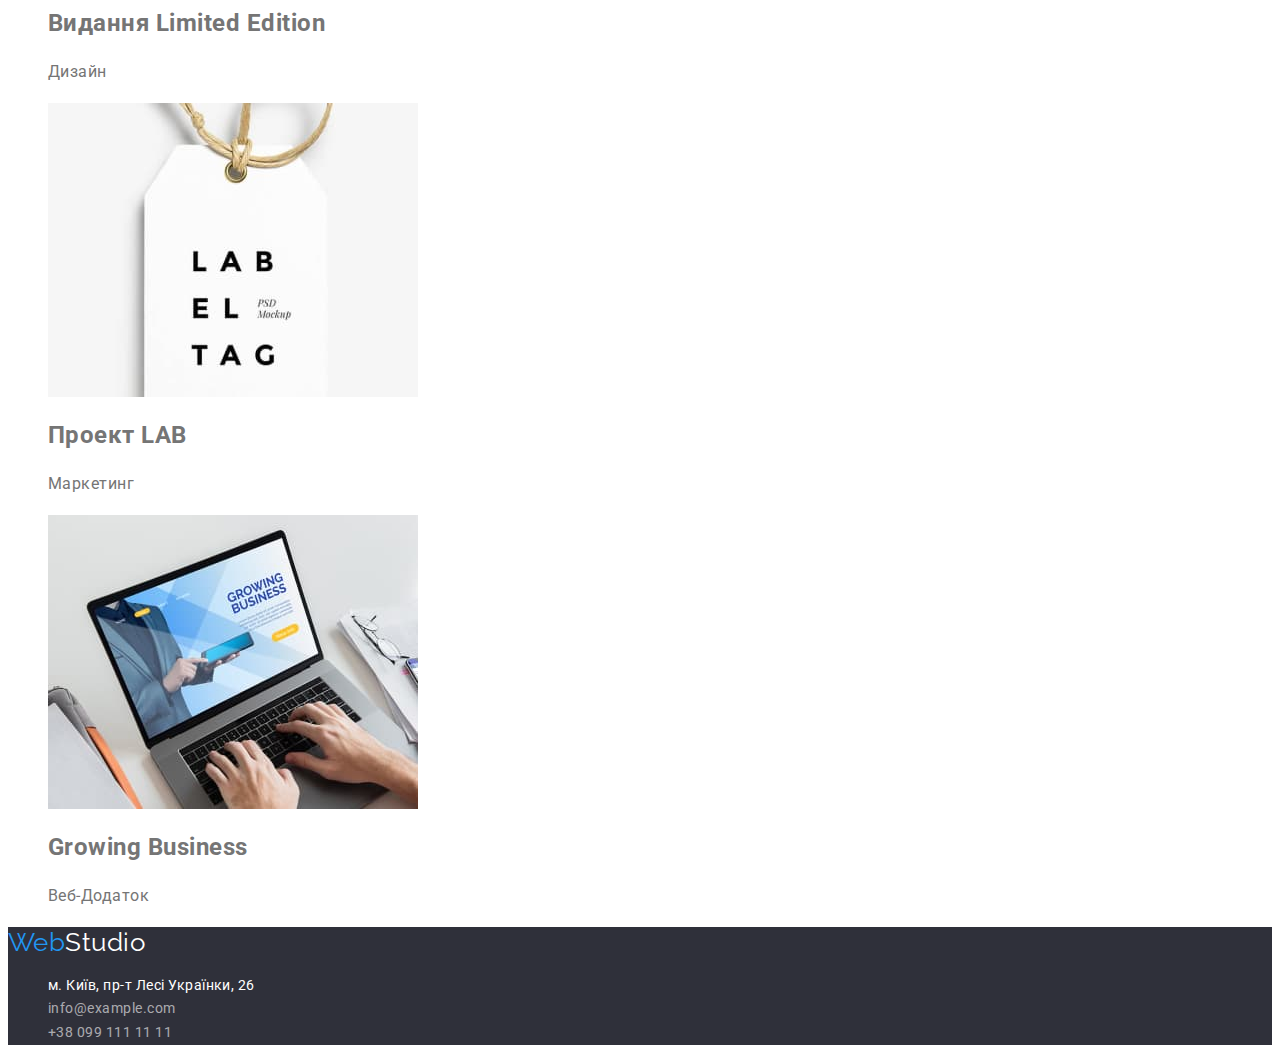
==== commit 70a0ec1a: "update" ====
--- a/portfolio.html
+++ b/portfolio.html
@@ -25,8 +25,7 @@
         </ul>       
     </header>    
     <main>  
-        <section>
-            <h1>Titles</h1>
+        <section>            
             <ul class="title-button">
                 <li> <button type="button" class="button"> Все </button> </li> 
                 <li> <button type="button" class="button"> Веб-сайти </button> </li> 
@@ -34,51 +33,51 @@
                 <li> <button type="button" class="button"> Дизайн </button> </li> 
                 <li> <button type="button" class="button"> Маркетинг </button> </li>                            
             </ul>        
-            <h2>Projects</h2>
+            <h1>Projects</h1>
             <ul class="project">
                 <li>
                     <img src="images/img7.jpg" alt="img7" width="370" >
-                    <h3>Технокряк</h3>
+                    <h2>Технокряк</h2>
                     <p>Веб-сайт</p>
                 </li>
                 <li>
                     <img src="images/img8.jpg" alt="img8" width="370" >
-                    <h3>Постер New Orlean vs Golden Star</h3>
+                    <h2>Постер New Orlean vs Golden Star</h2>
                     <p>Дизайн</p>
                 </li>
                 <li>
                     <img src="images/img9.jpg" alt="img9" width="370" >
-                    <h3>Ресторан Seafood</h3>
+                    <h2>Ресторан Seafood</h2>
                     <p>Додаток</p>
                 </li>
                 <li>
                     <img src="images/img10.jpg" alt="img10" width="370" >
-                    <h3>Проєкт Prime</h3>
+                    <h2>Проєкт Prime</h2>
                     <p>Маркетинг</p>
                 </li>
                 <li>
                     <img src="images/img11.jpg" alt="img11" width="370" >
-                    <h3>Проєкт Boxes</h3>
+                    <h2>Проєкт Boxes</h2>
                     <p>Додаток</p>
                 </li>
                 <li>
                     <img src="images/img12.jpg" alt="img12" width="370" >
-                    <h3>Inspiration has no Borders</h3>
+                    <h2>Inspiration has no Borders</h2>
                     <p>Дизайн</p>
                 </li>
                 <li>
                     <img src="images/img13.jpg" alt="img13" width="370" >
-                    <h3>Видання Limited Edition</h3>
+                    <h2>Видання Limited Edition</h2>
                     <p>Дизайн</p>
                 </li>
                 <li>
                     <img src="images/img14.jpg" alt="img14" width="370" >
-                    <h3>Проект LAB</h3>
+                    <h2>Проект LAB</h2>
                     <p>Маркетинг</p>
                 </li>
                 <li>
                     <img src="images/img15.jpg" alt="img15" width="370" >
-                    <h3>Growing Business</h3>
+                    <h2>Growing Business</h2>
                     <p>Веб-Додаток</p>
                 </li>
             </ul>
--- a/css/styles.css
+++ b/css/styles.css
@@ -80,29 +80,39 @@
 
 .hero .title {
     color:#FFFFFF;
+
     font-weight: 900;
     font-size: 44px;
-    line-height: 60px;
+    line-height: 1.35;
+
     letter-spacing: 0.06em;
+    text-align: center;
+    text-transform: uppercase;
  }
  .hero .button {
     background-color:var(--accent-color) ;
     color: var(--secondary-text-color);
+    cursor: pointer;
+
     font-weight: 700;
     font-size: 16px;
     line-height: 1.9;
+
+    text-align: center;
     letter-spacing: 0.06em;
  }
  /* Festure */
 
  .feature .title{
     color: #212121;
+    
     font-weight: 700;
     font-size: 14px;
     line-height: 1.4;
- }
+    text-transform: uppercase;
+    }
+
  .feature .text{
-    font-weight: 400;
     font-size: 14px;
     line-height: 1.7;
  }
@@ -111,27 +121,33 @@
 
  .work-title{
     color: #212121;
+
     font-weight: 700;
     font-size: 36px;
     line-height: 1.7;
+
+    text-align: center;
  }
 
  /* Our ream */
 
  .team-title{
     color: #212121;
+
     font-weight: 700;
     font-size: 36px;
     line-height: 1.7;
+
+    text-align: center;
  }
  .team .name{
     color: #212121;
+
     font-weight: 500;
     font-size: 16px;
     line-height: 1.9;
  }
  .team .position{
-    font-weight: 400;
     font-size: 16px;
     line-height: 1.9;
  }
@@ -140,27 +156,38 @@
 
  .footer{
     background-color: var(--secondary-background);
+
+
  }
  .logo-white{
     color: var(--secondary-text-color);
  }
+
+
  .address{
     color: var(--primary-text-color);
+    
+    font-style: normal;
+
  }
 
  .address .location{
     color: var(--secondary-text-color);
-    font-weight: 400;
+
     font-size: 14px;
     line-height: 1.7;
  }
 .address .link{
-    color: var(--primary-text-color);
-    font-weight: 400;
-    font-size: 14px;
-    line-height: 1.7;
-}
-
+    color: rgba(255, 255, 255, 0.6);
+
+    font-style: normal;
+    font-size: 14px;
+    line-height: 1.7;
+}    
+.address .link:hover,
+.address .link:focus{
+    color: #2196F3;
+}
 
 /* Portfolio */
 
@@ -168,6 +195,8 @@
 .title-button .button{
     color: #212121;
     background-color: #F5F4FA;
+    
+
     font-weight: 500;
     font-size: 16px;
     line-height: 1.6;
@@ -181,13 +210,14 @@
 
 .project h3{
     color: var(--titles-color);
+
+    font-style: normal;
     font-weight: 700;
     font-size: 18px;
     line-height: 2;
     letter-spacing: 0.06em
 }
 .project p{
-    font-weight: 400;
     font-size: 16px;
     line-height: 1.87;
 }
